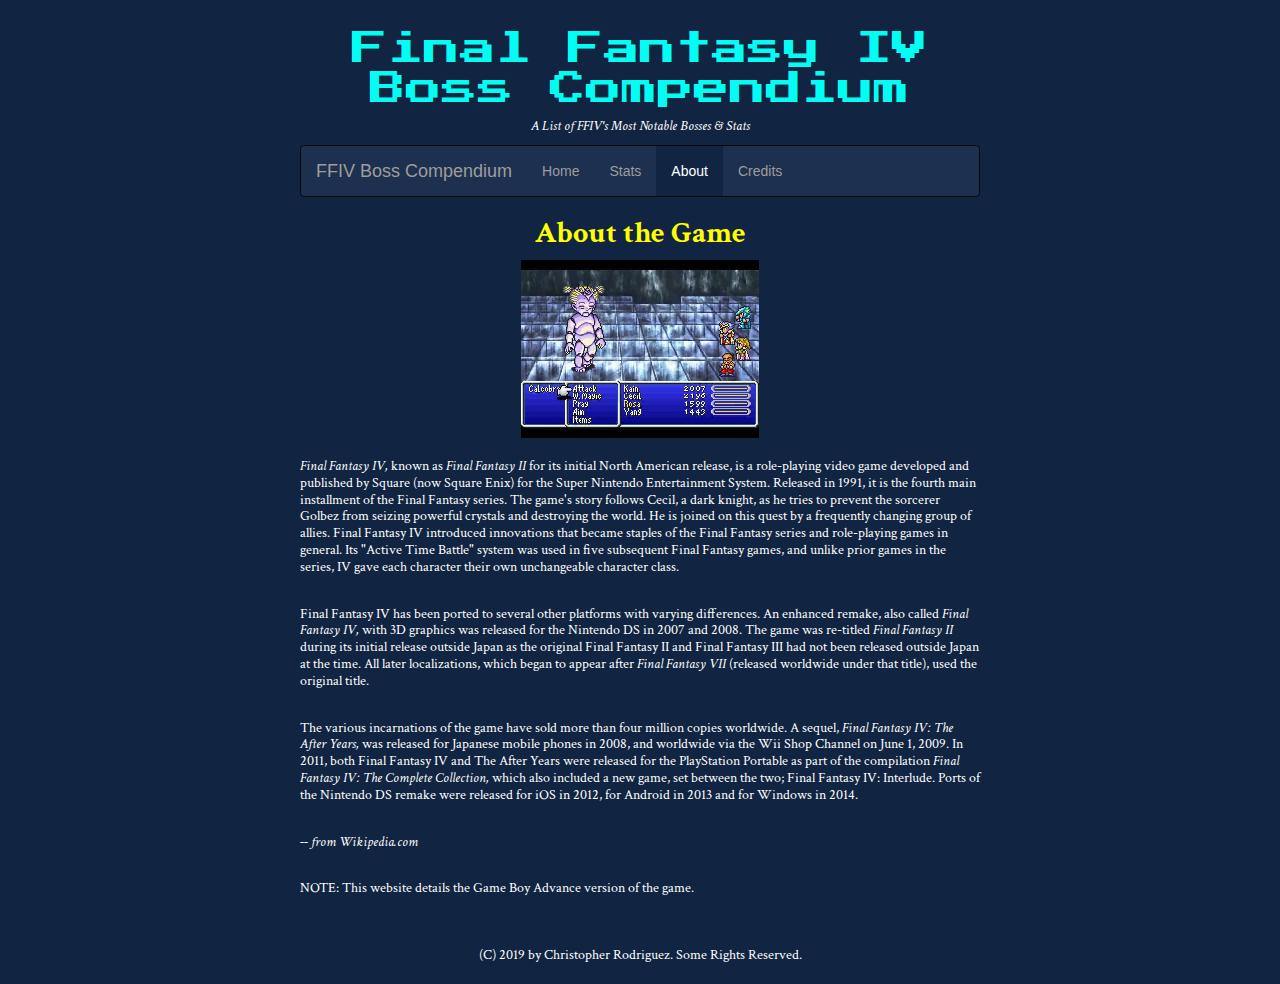
==== html/aboutGame.html @ b1a618b9 "Add files via upload" ====
<!DOCTYPE html>

<!--------------------------------------
|   Final Fantasy IV Boss Compendium   |
|    Made by Christopher Rodriguez     |
|        Created October 2019.         |
|      (C) Some Rights Reserved.       |
--------------------------------------->

<!--------------
|  ABOUT PAGE  |
--------------->

<!-- 'PRESS START 2P' FONT NOT SUPPORTED ON SAFARI -->

<html>
<head>

<meta charset="UTF-8">
<!-- mobile fit code -->
<meta name="viewport" content="width=device-width, initial-scale=1">
<!-- import Bootstrap for mobile responsiveness -->
<link rel="stylesheet" href="https://maxcdn.bootstrapcdn.com/bootstrap/3.3.7/css/bootstrap.min.css">
<!-- import fonts -->
<link href="https://fonts.googleapis.com/css?family=Crimson+Text|Press+Start+2P&display=swap" rel="stylesheet">
<title>Final Fantasy IV Boss Compendium - Stats</title>

<!-- import CSS -->
<link rel="stylesheet" type="text/css" href="../main.css">

<header>
<div id="top"></div>
<h1>Final Fantasy IV Boss Compendium</h1>
<h5><i>A List of FFIV's Most Notable Bosses & Stats</i></h5>
<!-- navigation bar (classified using bootstrap) -->
<nav class="navbar navbar-inverse">
  <!-- you always need a fluid container element in bootstrap when using any responsive content -->
  <div class="container-fluid">
    <div class="navbar-header">
      <!-- make dropdown -->
      <button type="button" class="navbar-toggle custom-toggle" data-toggle="collapse" data-target="#myNavbar">
        <span class="icon-bar"></span>
        <span class="icon-bar"></span>
        <span class="icon-bar"></span>
      </button>
<a class="navbar-brand hidden-xs" href="../index.html">FFIV Boss Compendium</a>
<a class="navbar-brand visible-xs" href="../index.html">FFIVBC</a>

</div>
  <div class="navbar-collapse collapse" id="myNavbar">
    <ul class="nav navbar-nav">
      <!-- Homepage is highlighted in navbar (active) when on that page -->
      <li class="inactive"><a href="../index.html">Home</a></li>
      <li class="inactive"><a href="stats.html">Stats</a></li>
      <li class="active"><a href="aboutGame.html">About</a></li>
      <li class="inactive"><a href="credits.html">Credits</a></li>
    </ul>
  </div>
</div>
</div>
</nav>

</header>
</head>

<body>
    <h2><b>About the Game</b></h2>
    <img class="img-responsive" src="../img/about.jpg" alt="About Img" WIDTH = 35% HEIGHT = 35%>
    <br>
    <p><i>Final Fantasy IV,</i> known as <i>Final Fantasy II</i> for its initial North American release, is a
        role-playing video game developed and published by Square (now Square Enix) for the Super Nintendo
        Entertainment System. Released in 1991, it is the fourth main installment of the Final Fantasy series.
        The game's story follows Cecil, a dark knight, as he tries to prevent the sorcerer Golbez from seizing
        powerful crystals and destroying the world. He is joined on this quest by a frequently changing group
        of allies. Final Fantasy IV introduced innovations that became staples of the Final Fantasy series
        and role-playing games in general. Its "Active Time Battle" system was used in five subsequent
        Final Fantasy games, and unlike prior games in the series, IV gave each character their own unchangeable
        character class.</p>
        <br>
        <p>Final Fantasy IV has been ported to several other platforms with varying differences. An enhanced remake,
            also called <i>Final Fantasy IV,</i> with 3D graphics was released for the Nintendo DS in 2007 and 2008. The
            game was re-titled <i>Final Fantasy II</i> during its initial release outside Japan as the original Final
            Fantasy II and Final Fantasy III had not been released outside Japan at the time. All later localizations,
            which began to appear after <i>Final Fantasy VII</i> (released worldwide under that title), used the original
            title.</p>
        <br>
        <p>The various incarnations of the game have sold more than four million copies worldwide. A sequel, <i>Final
            Fantasy IV: The After Years,</i> was released for Japanese mobile phones in 2008, and worldwide via the Wii
            Shop Channel on June 1, 2009. In 2011, both Final Fantasy IV and The After Years were released for the
            PlayStation Portable as part of the compilation <i>Final Fantasy IV: The Complete Collection,</i> which also
            included a new game, set between the two; Final Fantasy IV: Interlude. Ports of the Nintendo DS remake
            were released for iOS in 2012, for Android in 2013 and for Windows in 2014.</p>
        <br>
        <p><i>-- from Wikipedia.com</i></p>
        <br>
        <p>NOTE: This website details the Game Boy Advance version of the game.</p>
    <!-- may not need below for pages without Bootstrap -->
    <script src="https://code.jquery.com/jquery-3.3.1.slim.min.js" integrity="sha384-q8i/X+965DzO0rT7abK41JStQIAqVgRVzpbzo5smXKp4YfRvH+8abtTE1Pi6jizo" crossorigin="anonymous"></script>
    <script src="https://cdnjs.cloudflare.com/ajax/libs/popper.js/1.14.7/umd/popper.min.js" integrity="sha384-UO2eT0CpHqdSJQ6hJty5KVphtPhzWj9WO1clHTMGa3JDZwrnQq4sF86dIHNDz0W1" crossorigin="anonymous"></script>
    <script src="https://stackpath.bootstrapcdn.com/bootstrap/4.3.1/js/bootstrap.min.js" integrity="sha384-JjSmVgyd0p3pXB1rRibZUAYoIIy6OrQ6VrjIEaFf/nJGzIxFDsf4x0xIM+B07jRM" crossorigin="anonymous"></script>
  </body>
<footer>
<br><br>
<p id="footer">(C) 2019 by Christopher Rodriguez. Some Rights Reserved.</p>
</footer>

</html>
---- main.css ----
/* CSS STYLESHEET FOR FFIV-BOSS-COMPENDIUM
------------------------------------------*/

body {
    background-color: #112442;
    /* border: 1 px solid #FFFFFF; */
    max-width: 700px;
    margin-left: auto;
    margin-right: auto;
    padding: 10px;
}

/* preserves sharpness in images (no blurry pixels) */
img {
    image-rendering: pixelated;
}

/* CSS for centering responsive images */
.img-responsive {
    object-fit: cover;
    overflow: hidden;
    margin: 0 auto;
}

.row {
    margin-left: 0px;
    margin-right: 0px;
}

/* vertical alignment for columns
.vertical-center {
    display: table-cell;
    float: none;
    vertical-align: middle;
} */

p {
    font-family: 'Crimson Text', serif;
    color: #FFFFFF;
    line-height: 1.2;
}

h1 {
    font-family: 'Press Start 2P', cursive;
    color: #00FFF2;
    text-align: center;
}

h2 {
    font-family: 'Crimson Text', serif;
    color: #FFFF00;
    text-align: center;
}

h3 {
    font-family: 'Crimson Text', serif;
    color: #FFFFFF;
    text-align: center;
}

h5 {
    font-family: 'Crimson Text', serif;
    color: #FFFFFF;
    text-align: center;
}

#disc {
    text-align: center;
}

#footer {
    text-align: center;
    color: #FFFFFF;
}

.center {
    display: block;
    margin-left: auto;
    margin-right: auto;
}

/* link styling */
a:link {
    color: white;
    background-color: none;
    text-decoration: none;
}

a:hover {
    color: cyan;
    background-color: none;
    text-decoration: underline;
}

a:active {
    color: red;
    background-color: none;
    text-decoration: underline;
}

/* styling for the navbar*/ 
.navbar-inverse {
    background-color: #1d304f;
}

/* styling for active navbar button (long specification) */
.navbar-inverse .navbar-nav > .active > a, .navbar-inverse .navbar-nav >
.active > a:focus, .navbar-inverse .navbar-nav > .active > a:hover {
    background-color: #112442;
}

/* styling for navbar navigation button */
.custom-toggle.navbar-toggle {
  border-color: #111111;
  background-color: #112442;
}
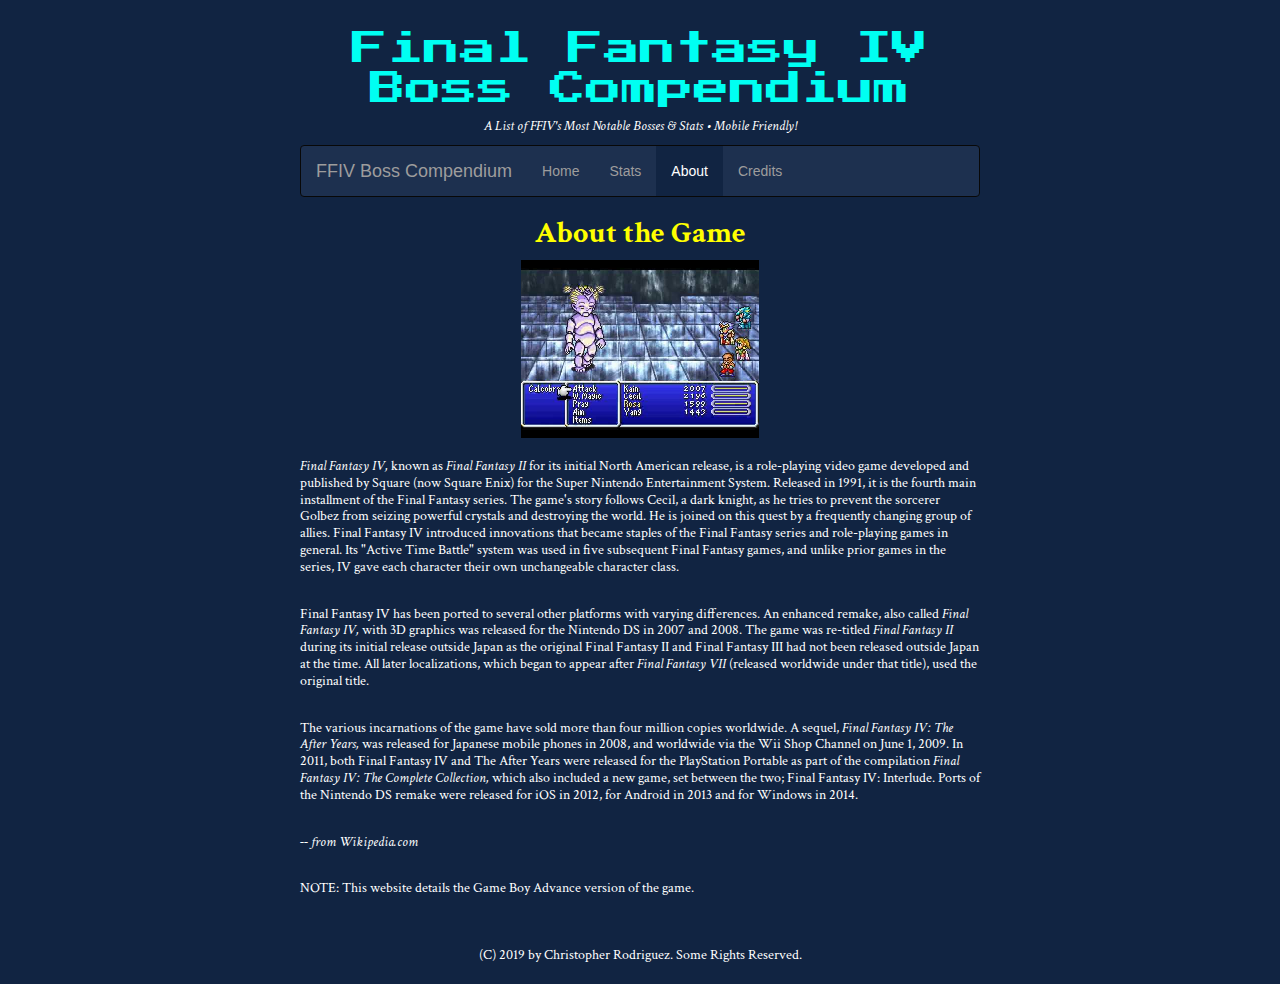
==== commit 5d8e0834: "updated html" ====
--- a/html/aboutGame.html
+++ b/html/aboutGame.html
@@ -31,7 +31,7 @@
 <header>
 <div id="top"></div>
 <h1>Final Fantasy IV Boss Compendium</h1>
-<h5><i>A List of FFIV's Most Notable Bosses & Stats</i></h5>
+<h5><i>A List of FFIV's Most Notable Bosses & Stats • Mobile Friendly!</i></h5>
 <!-- navigation bar (classified using bootstrap) -->
 <nav class="navbar navbar-inverse">
   <!-- you always need a fluid container element in bootstrap when using any responsive content -->
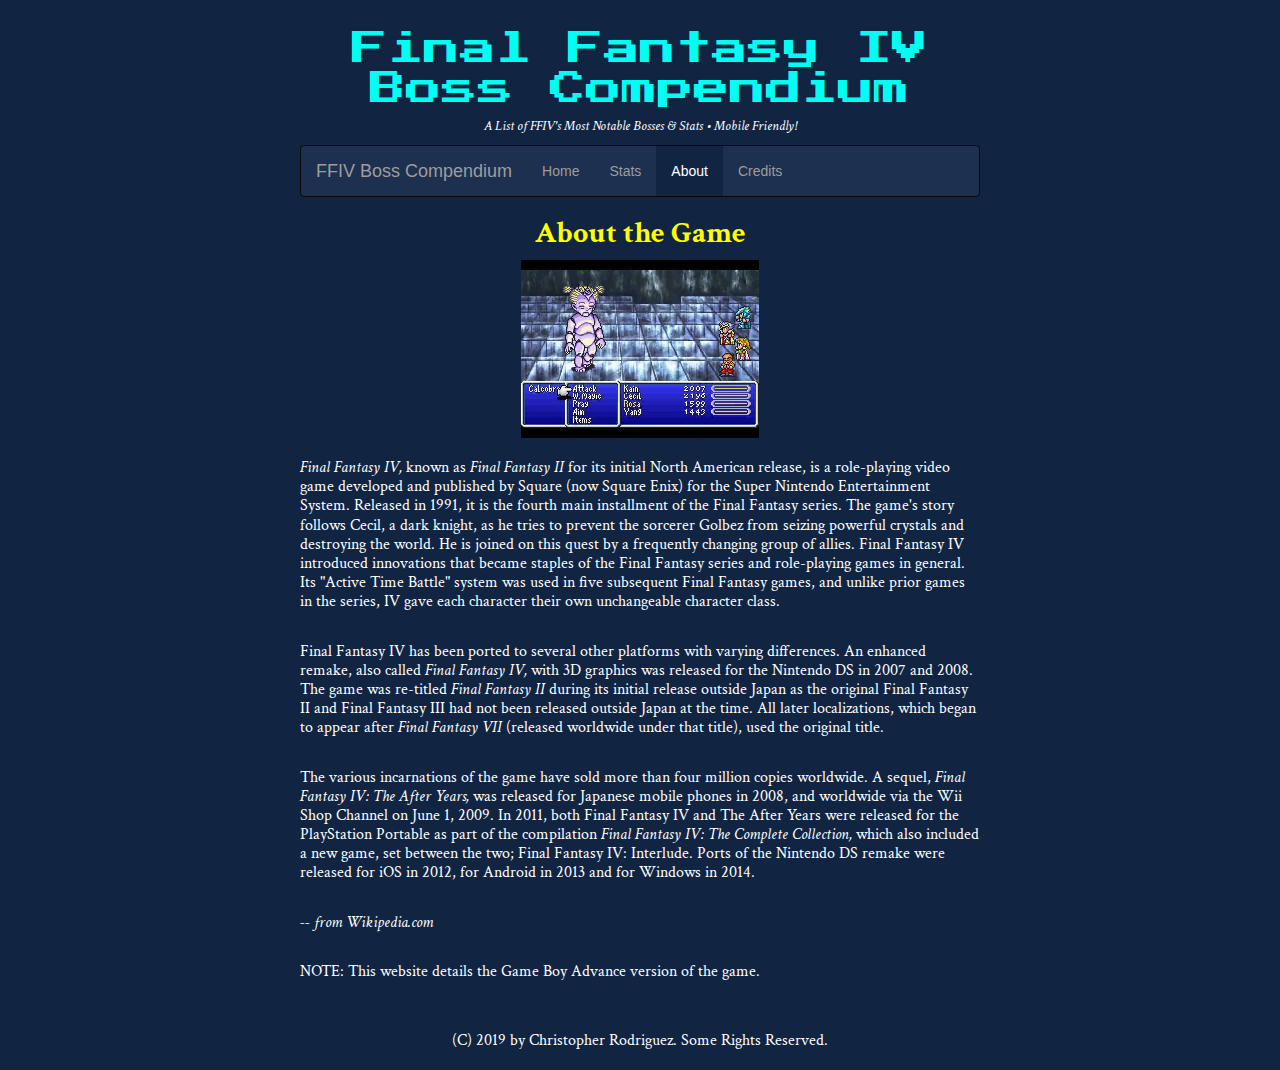
==== commit e0df4540: "adjusted font size" ====
--- a/html/aboutGame.html
+++ b/html/aboutGame.html
@@ -93,7 +93,7 @@
         <br>
         <p><i>-- from Wikipedia.com</i></p>
         <br>
-        <p>NOTE: This website details the Game Boy Advance version of the game.</p>
+        <p>NOTE: This website details the <a href="https://en..wikipedia.org/wiki/Game_Boy_Advance">Game Boy Advance</a> version of the game.</p>
     <!-- may not need below for pages without Bootstrap -->
     <script src="https://code.jquery.com/jquery-3.3.1.slim.min.js" integrity="sha384-q8i/X+965DzO0rT7abK41JStQIAqVgRVzpbzo5smXKp4YfRvH+8abtTE1Pi6jizo" crossorigin="anonymous"></script>
     <script src="https://cdnjs.cloudflare.com/ajax/libs/popper.js/1.14.7/umd/popper.min.js" integrity="sha384-UO2eT0CpHqdSJQ6hJty5KVphtPhzWj9WO1clHTMGa3JDZwrnQq4sF86dIHNDz0W1" crossorigin="anonymous"></script>
--- a/main.css
+++ b/main.css
@@ -36,6 +36,7 @@
 
 p {
     font-family: 'Crimson Text', serif;
+    font-size: 16px;
     color: #FFFFFF;
     line-height: 1.2;
 }
